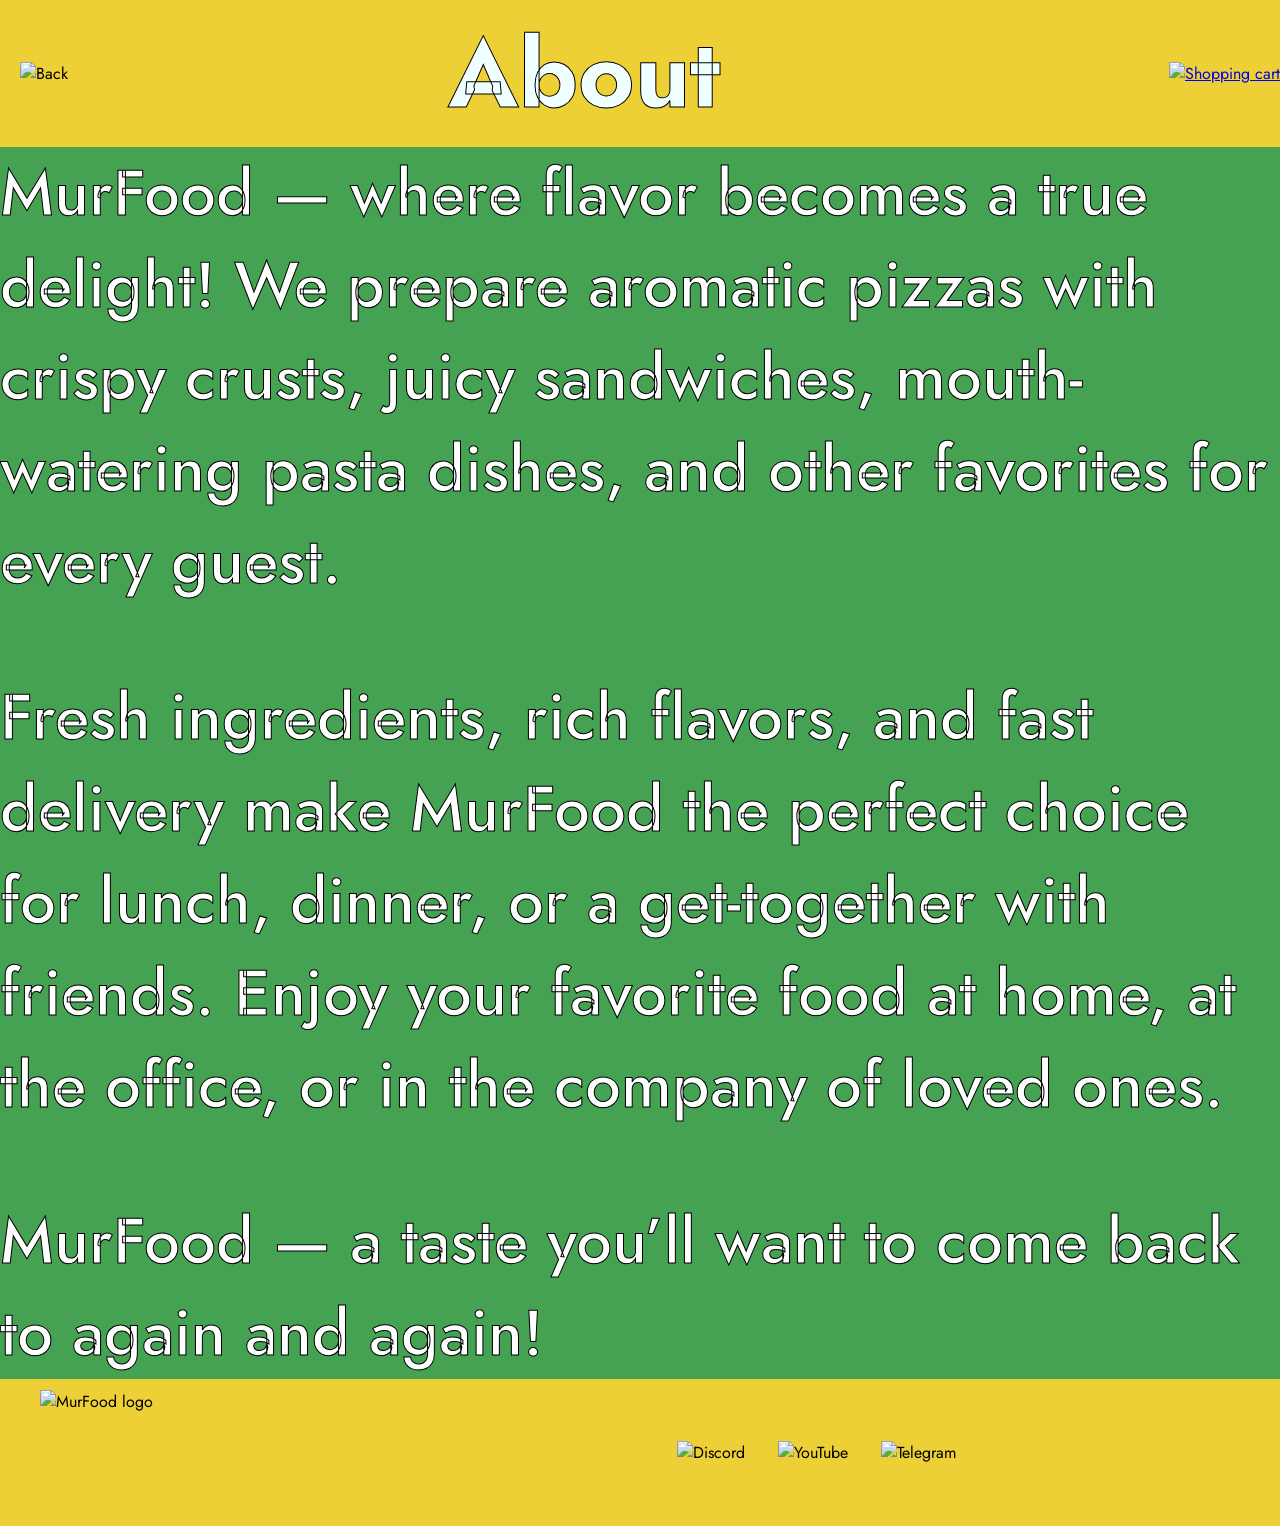
==== about.html @ 93604515 "анимации сделаны но не все ещё надо доделать вход анимации надо ещё сделать где login.html и сделать" ====
<!DOCTYPE html>
<html lang="en">
<head>
    <meta charset="UTF-8">
    <meta name="viewport" content="width=device-width, initial-scale=1.0">
    <title>MurFood - about</title>
    <link rel="stylesheet" href="style.css">
</head>
<body>
    <header class="header-about">
        <div class="header-left-about">
            <img class="back-btn" src="src/back.png" alt="Back">
        </div>
        <div class="header-text-about">
            <h1>About</h1>
        </div>
        <a href="shop.html">
            <img class="imagee" src="src/shop-Photoroom.png" alt="Shopping cart">
        </a>
    </header>

    <main class="main-about">
        <div class="about-text">
            <p class="first-p">
                MurFood — where flavor becomes a true delight!
                We prepare aromatic pizzas with crispy crusts,
                juicy sandwiches, mouth-watering pasta dishes,
                and other favorites for every guest.
            </p>
            <p class="second-p">
                Fresh ingredients, rich flavors, and fast delivery make MurFood the perfect choice for lunch,
                dinner, or a get-together with friends.
                Enjoy your favorite food at home, at the office,
                or in the company of loved ones.
            </p>
            <p class="third-p">
                MurFood — a taste you’ll want to come back to again and again!
            </p>
        </div>
    </main>

    <footer>
        <div class="footer-left">
            <img src="src/MurFood Logo2.png" alt="MurFood logo">
        </div>
        <div class="footer-right">
            <img class="discord" src="src/Discord 1.png" alt="Discord">
            <img class="youtube" src="src/Youtube 1.png" alt="YouTube">
            <img class="telegram" src="src/Telegram 1.png" alt="Telegram">
        </div>
    </footer>

    <script src="main.js"></script>
</body>
</html>
---- style.css ----
/* ============================================================
   MurFood — стили сайта

   Разделы файла:
     1. Общие настройки (цвета, шрифт, body)
     2. Шапка главной страницы
     3. Главная страница
     4. Подвал — одинаковый на всех страницах
     5. Страница menu
     6. Страница about
     7. Страница profile
     8. Страница shop (корзина)
   ============================================================ */

@import url('https://fonts.googleapis.com/css2?family=Jost:ital,wght@0,100..900;1,100..900&display=swap');


/* ============================================================
   1. ОБЩИЕ НАСТРОЙКИ
   ============================================================ */

/* Цвета сайта записаны здесь по одному разу.
   Поменяешь цвет тут — он поменяется сразу на всех страницах. */
:root {
    --green: #44A252;
    --yellow: #EDCF36;
    --photo-grey: #EBEBEB;
    --text-white: white;
    --delete-red: #E86A5B;
}

* {
    font-family: 'Jost', sans-serif;
}

/* Это правило про тег <body>, поэтому точка перед словом не нужна.
   Точка означает класс, а у body класса нет. */

/* Три строки flex + min-height прижимают подвал к низу экрана.
   Страница делится на три этажа: шапка, main и подвал.
   min-height: 100vh — «страница высотой минимум с экран»
   (vh = сотая часть высоты окна, значит 100vh — весь экран). */
body {
    display: flex;
    flex-direction: column;
    min-height: 100vh;
    width: 100%;
    background-color: var(--green);
    margin: 0;
    padding: 0;
}

/* main растягивается и занимает всё свободное место между
   шапкой и подвалом. Если содержимого мало — растянется сильнее,
   если много — просто станет длиннее экрана.
   Зелёный фон тоже здесь: правило про main в файле одно. */
main {
    flex-grow: 1;
    background-color: var(--green);
}

/* Обводка букв. Работает в Chrome и Edge.
   В Firefox обводки не будет — буквы останутся просто белыми. */


/* ============================================================
   2. ШАПКА ГЛАВНОЙ СТРАНИЦЫ
   ============================================================ */

.section {
    box-sizing: border-box;
    justify-content: space-between;
    align-items: center;
    display: flex;
    width: 100%;
    height: 147px;
    background-color: var(--yellow);
}

.left {
    display: flex;
    align-items: center;
    width: 494px;
    height: 147px;
}

.right {
    display: flex;
    align-items: center;
}

.left img {
    width: 135px;
    height: 135px;
}

.right img {
    width: 150px;
    height: 150px;
}

/* Ссылка About в шапке и такая же ссылка в подвале выглядят одинаково,
   поэтому оба селектора записаны через запятую в одном правиле. */
.left a,
.footer-left a {
    font-weight: 400;
    text-decoration: none;
    margin-left: 70px;
    text-align: center;
    font-size: 64px;
    color: var(--text-white);
    -webkit-text-stroke: 1px black;
}


/* ============================================================
   3. ГЛАВНАЯ СТРАНИЦА
   ============================================================ */

.description {
    display: flex;
}

.text {
    margin-left: 33px;
}

.text p {
    font-size: 64px;
    color: rgb(241, 241, 241);
    -webkit-text-stroke: 1px black;
}

.rightpart img {
    width: 672px;
    height: 448px;
    margin-top: 31px;
    margin-right: 76px;
}

/* Кнопка menu — это ссылка <a>, поэтому её нужно
   выровнять по центру вручную и убрать подчёркивание. */
.menu-btn {
    display: flex;
    align-items: center;
    justify-content: center;
    box-sizing: border-box;
    margin-top: 32px;
    width: 458px;
    height: 147px;
    background-color: var(--yellow);
    border-radius: 50px;
    font-size: 96px;
    color: var(--text-white);
    -webkit-text-stroke: 1px black;
    text-decoration: none;
    margin-bottom: 30px;
}

/* Жёлтая полоса с заголовком. Такие же полосы есть
   на страницах menu и profile — правила у них одинаковые. */
.section-top3 {
    display: flex;
    align-items: center;
    justify-content: center;
    height: 150px;
    background-color: var(--yellow);
    font-size: 96px;
    color: var(--text-white);
    -webkit-text-stroke: 1px black;
}

.cards {
    display: flex;
    justify-content: center;
    gap: 20px;
    padding: 40px;
}

.card {
    display: flex;
    justify-content: flex-start;
    gap: 10px;
    flex-direction: column;
    align-items: center;
    padding: 20px;
    width: 379px;
    height: auto;
    background-color: var(--yellow);
}

.p1 {
    margin: 0;
    display: flex;
    align-items: center;
    font-size: 72px;
    color: var(--text-white);
    -webkit-text-stroke: 1px black;
}

.card img {
    margin-left: 21px;
    width: 326px;
    height: 326px;
}

.p2 {
    margin: 0;
    font-size: 48px;
    color: var(--text-white);
    -webkit-text-stroke: 1px black;
}


/* ============================================================
   4. ПОДВАЛ — ОДИНАКОВЫЙ НА ВСЕХ СТРАНИЦАХ
   ============================================================ */

footer {
    box-sizing: border-box;
    justify-content: space-between;
    align-items: center;
    display: flex;
    width: 100%;
    height: 147px;
    padding: 20px 40px;
    background-color: var(--yellow);
}

.footer-left {
    display: flex;
    align-items: center;
    width: 494px;
    height: 147px;
}

.footer-right {
    display: flex;
    gap: 33px;
    align-items: center;
    width: 563px;
    height: 138px;
}

.footer-left img {
    width: 125px;
    height: 125px;
}


/* ============================================================
   5. СТРАНИЦА MENU
   ============================================================ */

.header-menu {
    position: relative;
    box-sizing: border-box;
    display: flex;
    align-items: center;
    height: 147px;
    width: 100%;
    background-color: var(--yellow);
}

.header-left {
    position: absolute;
    left: 20px;
    margin: 0;
}

/* height: 100% отсюда убран: он ничего не давал, потому что
   у родителя высота не задана, а от чего тогда считать проценты —
   браузеру непонятно. Растягиванием теперь занимается flex-grow. */
.main-menu {
    background-color: var(--green);
    width: 100%;
}

.carts-menu-drinks {
    display: flex;
    justify-content: center;
    gap: 93px;
    margin-bottom: 50px;
}

.cart-menu {
    margin-top: 28px;
    width: 397px;
    background-color: var(--yellow);
    transition: all;
}

.first-part {
    display: flex;
    flex-direction: column;
    align-items: center;
    width: 100%;
}

.p-menu1 {
    margin: 0;
    padding: 0;
    color: var(--text-white);
    -webkit-text-stroke: 1px black;
    text-align: center;
    font-size: 40px;
}

/* Серый прямоугольник под картинку напитка */
.white-background-img {
    display: flex;
    align-items: center;
    justify-content: center;
    box-sizing: border-box;
    width: 80%;
    height: 240px;
    background-color: var(--photo-grey);
}

.white-background-img img {
    max-width: 60%;
    max-height: 90%;
    margin: 0;
    padding: 0;
    width: 100%;
}

/* Серый прямоугольник под картинку еды — картинка занимает больше места */
.white-background-imgo {
    display: flex;
    align-items: center;
    justify-content: center;
    box-sizing: border-box;
    width: 80%;
    height: 240px;
    background-color: var(--photo-grey);
}

.white-background-imgo img {
    max-width: 90%;
    max-height: 90%;
    margin: 0;
    padding: 0;
    width: 100%;
}

.second-part {
    display: flex;
    align-items: center;
    justify-content: space-between;
    box-sizing: border-box;
    width: 100%;
    padding: 10px 40px;
}

/* min-width нужен, чтобы кнопка не прыгала: после нажатия
   скрипт на секунду меняет надпись use на ok!, а слова разной длины.
   138px — это ширина кнопки с надписью use, её и фиксируем. */
.use-btn {
    width: auto;
    min-width: 138px;
    height: auto;
    color: var(--text-white);
    padding: 5px 44px;
    -webkit-text-stroke: 1px black;
    font-size: 32px;
    border-radius: 15px;
}

.p-menu2 {
    margin: 0;
    padding: 0;
    color: var(--text-white);
    -webkit-text-stroke: 1px black;
    font-size: 48px;
}

.section-food-menu {
    display: flex;
    align-items: center;
    justify-content: center;
    width: 100%;
    height: 150px;
    background-color: var(--yellow);
    color: var(--text-white);
    -webkit-text-stroke: 1px black;
    font-size: 85px;
    margin: 0;
}

.carts-menu-food {
    display: grid;
    grid-template-columns: repeat(3, 1fr);
    gap: 20px;
    margin: 0 auto;
    justify-items: center;
    padding: 97px;
}


/* ============================================================
   6. СТРАНИЦА ABOUT
   ============================================================ */

.header-about {
    position: relative;
    box-sizing: border-box;
    display: flex;
    align-items: center;
    height: 147px;
    width: 100%;
    background-color: var(--yellow);
    margin: 0;
    padding: 0;
}

.header-left-about {
    position: absolute;
    left: 20px;
    margin: 0;
}

.header-text-about {
    flex-grow: 1;
    text-align: center;
    margin: 0;
    font-size: 96px;
    color: azure;
    -webkit-text-stroke: 1px black;
}

.main-about {
    margin: 0;
    padding: 0;
}

.about-text {
    margin: 0;
    padding: 0;
    color: var(--text-white);
    -webkit-text-stroke: 1px black;
    font-size: 64px;
    font-weight: 500;
}

.main-about .first-p {
    margin-top: 0;
}

.main-about .third-p {
    margin-bottom: 0;
}


/* ============================================================
   7. СТРАНИЦА PROFILE
   ============================================================ */

.header-profile {
    position: relative;
    box-sizing: border-box;
    display: flex;
    align-items: center;
    height: 147px;
    width: 100%;
    background-color: var(--yellow);
    margin: 0;
    padding: 0;
}

.header-left-profile {
    position: absolute;
    left: 20px;
    margin: 0;
    width: 109px;
    height: 109px;
}

.header-text-profile {
    flex-grow: 1;
    text-align: center;
    margin: 0;
    color: azure;
    -webkit-text-stroke: 1px black;
}

.Users-Profile {
    display: flex;
}

.Users-Profile img {
    width: 330px;
    height: 330px;
    margin-right: 50px;
}

.username {
    font-size: 64px;
    color: var(--text-white);
    -webkit-text-stroke: 1px black;
}

.Users-Profile h2 {
    margin: 0;
    padding: 0;
}

.Users-money {
    background-color: var(--yellow);
    border-radius: 41px;
    text-align: center;
    padding: 4px 75px;
}

.Users-money p {
    margin: 0;
}

/* Поле «no description».
   Цвет текста обязательно должен отличаться от цвета фона,
   иначе надпись пропадёт. */
.Users-description {
    box-sizing: border-box;
    margin-top: 50px;
    margin-bottom: 50px;
    width: 100%;
    height: 144px;
    color: #6E6E6E;
    background-color: var(--photo-grey);
    border: 25px solid var(--yellow);
    -webkit-text-stroke: 1px black;
    font-size: 58px;
}

.Users-description p {
    margin: 0;
    margin-left: 20px;
}

.favorite-food-section {
    display: flex;
    align-items: center;
    justify-content: center;
    width: 100%;
    height: 144px;
    background-color: var(--yellow);
    color: var(--text-white);
    -webkit-text-stroke: 1px black;
    font-size: 52px;
}

.favorite-food-grid {
    display: grid;
    grid-template-columns: repeat(3, 1fr);
    gap: 62px;
    justify-items: center;
    padding: 135px 50px;
}


/* ============================================================
   8. СТРАНИЦА SHOP (КОРЗИНА)
   ============================================================ */

.header-shop {
    position: relative;
    box-sizing: border-box;
    display: flex;
    justify-content: space-between;
    align-items: center;
    height: 147px;
    width: 100%;
    background-color: var(--yellow);
}

.header-leftt {
    position: absolute;
    left: 20px;
    margin: 0;
    width: 109px;
    height: 109px;
}

.back-btn {
    width: 109px;
    height: 109px;
}

.imagee {
    width: 151px;
    height: 151px;
}

/* Заголовок в шапке. Раньше это правило было записано в файле два раза,
   и работало только нижнее. Теперь оно одно. */
.header-text {
    flex-grow: 1;
    text-align: center;
    margin: 0;
    font-size: 96px;
    color: azure;
    -webkit-text-stroke: 1px black;
}

/* Название страницы одного размера на всех страницах сайта */
.header-text h1,
.header-text-about h1,
.header-text-profile h1 {
    margin: 0;
    font-size: 96px;
}

/* Заголовок внутри жёлтой полосы: размер берётся у самой полосы */
.section-top3 h1,
.section-food-menu h2,
.favorite-food-section h2 {
    margin: 0;
    font-size: inherit;
    font-weight: normal;
}

.main-shop {
    display: flex;
    flex-direction: column;
    align-items: center;
}

/* Сетка корзины. Высоту не задаём: товаров может быть
   и один, и десять — сетка подстроится сама. */
.food-grid {
    display: grid;
    grid-template-columns: repeat(3, 1fr);
    gap: 40px;
    box-sizing: border-box;
    width: 100%;
    justify-items: center;
    padding: 40px;
}

/* Карточка товара в корзине.
   В классе два слова пишутся через дефис: main-shop.
   Если написать main.shop, браузер будет искать элемент
   сразу с двумя классами — main и shop — и ничего не найдёт. */
.main-shop .cart-menu {
    display: flex;
    flex-direction: column;
    align-items: center;
    justify-content: space-between;
    box-sizing: border-box;
    width: 397px;
    padding: 15px;
    background-color: var(--yellow);
    border-radius: 10px;
}

.delete-btn {
    width: auto;
    height: auto;
    padding: 5px 30px;
    background-color: var(--delete-red);
    color: var(--text-white);
    -webkit-text-stroke: 1px black;
    border: none;
    border-radius: 15px;
    font-size: 32px;
}

/* Надпись, когда корзина пуста */
.empty-cart-text {
    grid-column: 1 / -1;
    text-align: center;
    color: var(--text-white);
    -webkit-text-stroke: 1px black;
    font-size: 64px;
}

.buy-all-btn {
    background-color: var(--yellow);
    color: var(--text-white);
    -webkit-text-stroke: 1px black;
    border: none;
    border-radius: 82px;
    text-align: center;
    font-size: 60px;
    width: fit-content;
    padding: 20px 40px;
    margin-bottom: 50px;
}



/* login.html */


.login-form,
.register-form {
    display: flex;
    flex-direction: column;
    gap: 14px;
    max-width: 460px;
    margin: 0 auto 40px;
}

.login-form label,
.register-form label{
    font-size: 32px;
    color: white;
    -webkit-text-stroke: 1px black;
    margin-bottom: -8px;
}

.login-form input,
.register-form input {
    font-family: inherit;
    font-size: 28px;
    padding: 10px 18px;
    border: 5px solid var(--yellow);;
    border-radius: 12px;
    background: #FFFDF3
}

.login-title{
    margin: 30px 0 10px;
    text-align: center;
    font-size: 64px;
    color: #fff;
    -webkit-text-stroke: 1px black;
}

.login-form button,
.register-form button{
    font-family: inherit;
    font-size: 50px;
    color: #fff;
    -webkit-text-stroke: 1px black;
    background: var(--yellow);
    border: none;
    border-radius: 16px;
    padding: 9px 20px;
    cursor: pointer;
}

.form-msg{
    margin: 0;
    min-height: 40px;
    text-align: center;
    font-size: 28px;
    color: #fff;
}

/* подсветка login.html */

.login-form input:focus,
.register-form input:focus {
    outline: 4px solid var(--yellow);
    border-color: #D9B920;
}

/* ============================================================
   9. АНИМАЦИИ
   Сюда складываем всё, что двигается.
   ============================================================
*/

.card:hover,
.cart-menu:hover{
    transform: translateY(-10px);
    box-shadow: 0 12px 24px rgba(0, 0, 0, 0.25);
}


.card,
.cart-menu {
    transition: transform 0.25s, box-shadow 0.25s;
}

/* Задание 2: кнопки отвечают на мышку */


.use-btn:hover,
.delete-btn:hover,
.buy-all-btn:hover,
.menu-btn:hover{
    filter: brightness(1.1);
    transform: scale(1.05);
}


.use-btn,
.delete-btn,
.buy-all-btn,
.menu-btn{
    cursor: pointer;
    transition: transform 0.15s, filter 0.15s;
}


.use-btn:active,
.delete-btn:active,
.buy-all-btn:active,
.menu-btn:active{
    transform: scale(0.94)
}

/* Задание 3: содержимое страницы мягко появляется */


@keyframes appear {
    from {
        opacity: 0;
        transform: translateY(30px);
    }
    to {
        opacity: 1;
        transform: translateY(0);
    }
}




main{
    animation: appear 0.6s ease-out;
}

/* Задание 4: карточки топ-3 появляются лесенкой */

.card {
    animation: appear 0.5s ease-out backwards;
}

.card:nth-child(1) { animation-delay: 0.1s; }
.card:nth-child(2) { animation-delay: 0.3s; }
.card:nth-child(3) { animation-delay: 0.6s; }

/* Задание 5: логотип и иконки соцсетей */

.footer-left img,
.left img {
    cursor: pointer;
    transition: transform 0.4s;
}

.footer-left img:hover,
.left img:hover {
    transform: rotate(-8deg) scale(1.08);
}

.footer-right img{
    transition: transform 0.25s;
    cursor: pointer;
}

.footer-right img:hover{
    transform: translateY(-12px);
}
/* Задание 6: главная кнопка пульсирует */

@keyframes pulse {
    0% {
        transform: scale(1);
        box-shadow: 0 0 0 0 rgba(255, 255, 255, 0.55);
    }
    50% {
        transform: scale(1.04);
    }
    100% {
        transform: scale(1);
        box-shadow: 0 0 0 30px rgba(255, 255, 255, 0);
    }
}

.menu-btn{
    animation: pulse 2.5s ease-in-out infinite;
}
.menu-btn:hover{
    animation: none;
}



.menu-btn {
    position: relative;   
    overflow: hidden;     
}

.menu-btn::after {
    content: '';
    position: absolute;
    top: 0;
    left: -60%;
    width: 40%;
    height: 100%;
    background: linear-gradient(100deg, transparent, rgba(255, 255, 255, 0.6), transparent);
    animation: shine 3s ease-in-out infinite;
}

@keyframes shine {
    0%        { left: -60%; }
    60%, 100% { left: 120%; }
}






/* Задание 7: кнопка use пружинит при нажатии */

@keyframes pop {
    0%   { transform: scale(1); }
    40%  { transform: scale(1.25); }
    100% { transform: scale(1); }
}



.use-btn.added {
    background-color: lightgreen;
    animation: pop 0.4s ease-out;
}



@keyframes shake {
    0%   { transform: rotate(0deg); }
    40%  { transform: rotate(-10deg); }
    80% { transform: rotate(10deg); }
    100% { transform: rotate(0deg); }
}

.imagee.shake{
    animation: shake 0.4s ease-in-out;
}



/* Задание 8: карточки еды появляются при прокрутке */

.carts-menu-food .cart-menu {
    opacity: 0;
    transform: translateY(-10px);
    transition: opacity 0.6s ease-out, transform 0.25s ease-out;
}

.carts-menu-food .cart-menu.visible {
    opacity: 1;
    transform: translateY(0);
}


.carts-menu-food .cart-menu.visible:hover {
    transform: translateY(-10px);
}
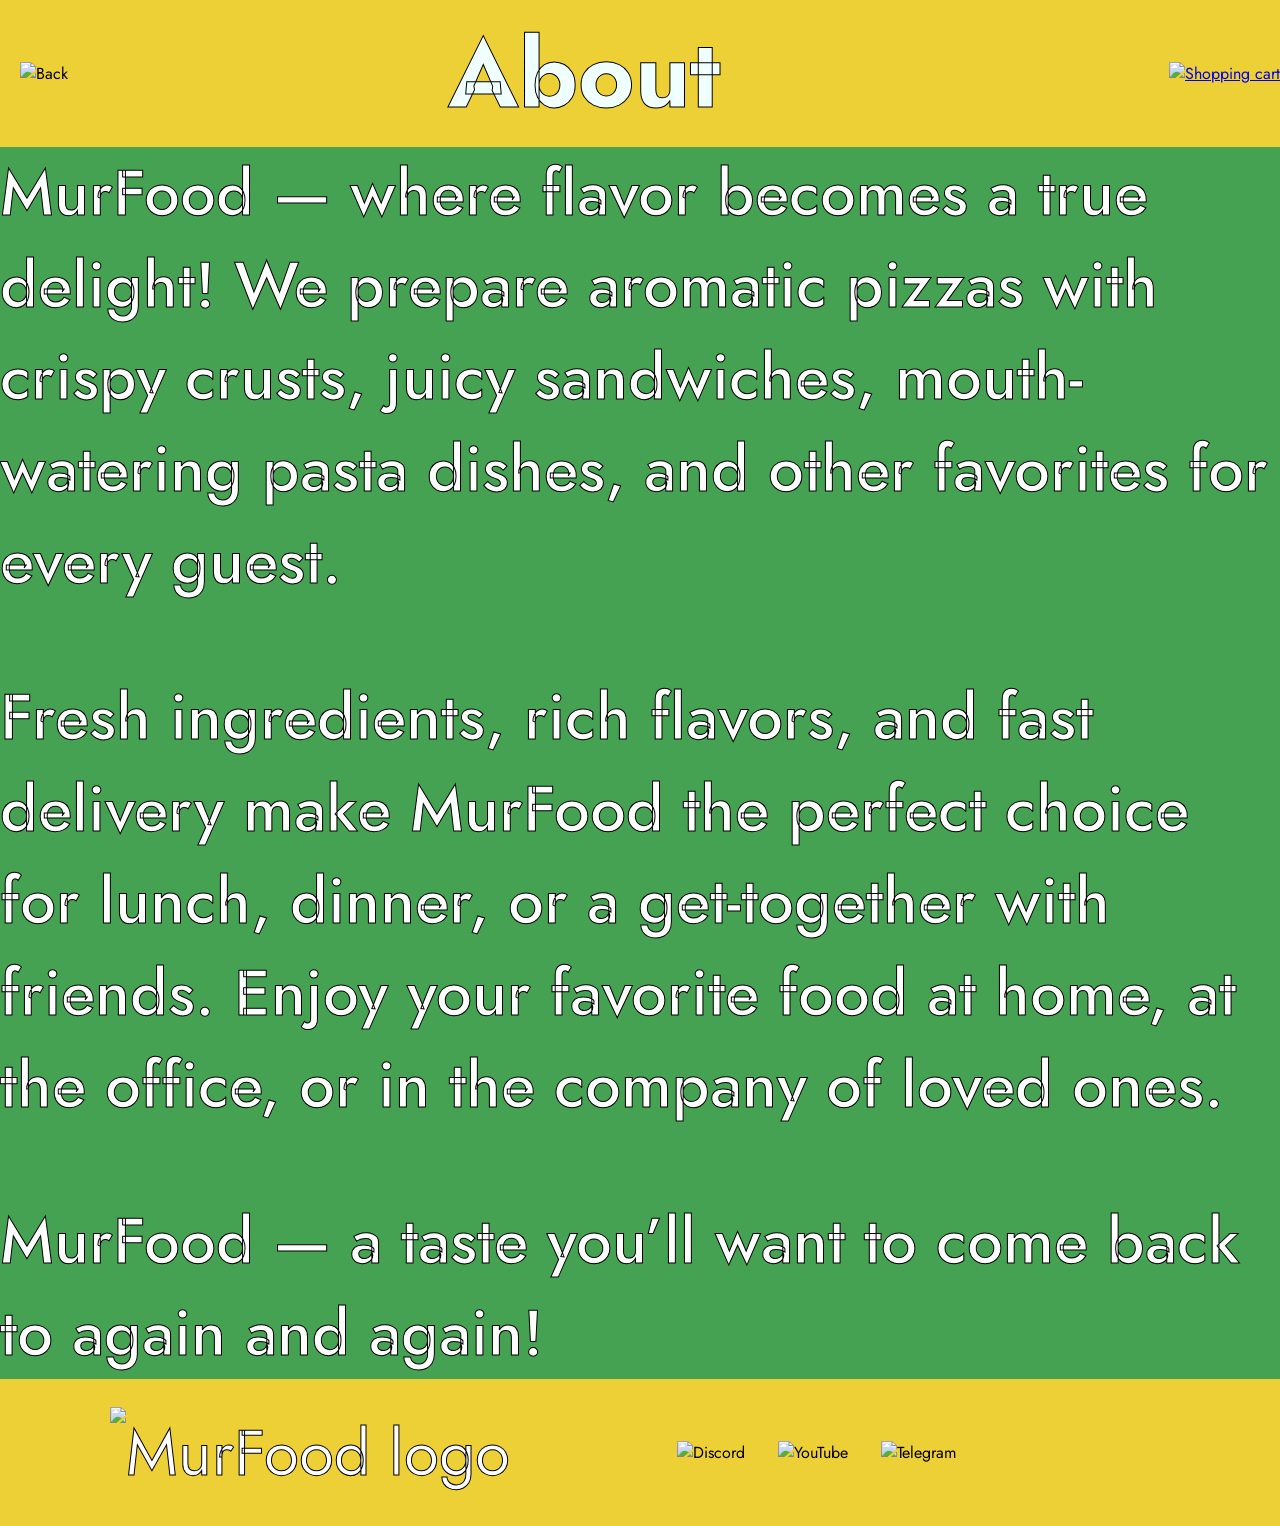
==== commit c8c13e8f: "анимация как в дс menu-btn анимация для menu-btn где градиент следует за курсором мыши" ====
--- a/about.html
+++ b/about.html
@@ -14,8 +14,9 @@
         <div class="header-text-about">
             <h1>About</h1>
         </div>
-        <a href="shop.html">
+        <a class="cart-link" href="shop.html">
             <img class="imagee" src="src/shop-Photoroom.png" alt="Shopping cart">
+            <span class="cart-count"></span>
         </a>
     </header>
 
@@ -41,7 +42,9 @@
 
     <footer>
         <div class="footer-left">
-            <img src="src/MurFood Logo2.png" alt="MurFood logo">
+            <a href="index.html">
+                <img src="src/MurFood Logo2.png" alt="MurFood logo">
+            </a>
         </div>
         <div class="footer-right">
             <img class="discord" src="src/Discord 1.png" alt="Discord">
--- a/style.css
+++ b/style.css
@@ -140,21 +140,57 @@
 
 /* Кнопка menu — это ссылка <a>, поэтому её нужно
    выровнять по центру вручную и убрать подчёркивание. */
+
 .menu-btn {
     display: flex;
     align-items: center;
     justify-content: center;
     box-sizing: border-box;
-    margin-top: 32px;
+    margin-bottom: 12px;
     width: 458px;
     height: 147px;
-    background-color: var(--yellow);
     border-radius: 50px;
     font-size: 96px;
     color: var(--text-white);
     -webkit-text-stroke: 1px black;
     text-decoration: none;
-    margin-bottom: 30px;
+
+    position: relative;
+    overflow: hidden;
+    isolation: isolate;
+
+    background: var(--yellow);
+
+    --mouse-x: 50%;
+    --mouse-y: 50%;
+}
+    
+
+
+/* Градиент */
+.menu-btn::before {
+    content: "";
+
+    position: absolute;
+    inset: 0;
+
+    background: radial-gradient(
+        circle 420px at var(--mouse-x) var(--mouse-y),
+        #44A252 0%,
+        #69b066 35%,
+        transparent 70%
+    );
+
+    opacity: 0;
+
+    transition: opacity 0.5s ease;
+
+    pointer-events: none;
+    z-index: -1;
+}
+
+.menu-btn:hover::before {
+    opacity: 1;
 }
 
 /* Жёлтая полоса с заголовком. Такие же полосы есть
@@ -280,14 +316,13 @@
     display: flex;
     justify-content: center;
     gap: 93px;
-    margin-bottom: 50px;
+    margin-bottom: 20px;
 }
 
 .cart-menu {
     margin-top: 28px;
     width: 397px;
     background-color: var(--yellow);
-    transition: all;
 }
 
 .first-part {
@@ -688,122 +723,68 @@
 }
 
 
-
-/* login.html */
-
-
-.login-form,
-.register-form {
-    display: flex;
-    flex-direction: column;
-    gap: 14px;
-    max-width: 460px;
-    margin: 0 auto 40px;
-}
-
-.login-form label,
-.register-form label{
-    font-size: 32px;
-    color: white;
-    -webkit-text-stroke: 1px black;
-    margin-bottom: -8px;
-}
-
-.login-form input,
-.register-form input {
-    font-family: inherit;
-    font-size: 28px;
-    padding: 10px 18px;
-    border: 5px solid var(--yellow);;
-    border-radius: 12px;
-    background: #FFFDF3
-}
-
-.login-title{
-    margin: 30px 0 10px;
-    text-align: center;
-    font-size: 64px;
-    color: #fff;
-    -webkit-text-stroke: 1px black;
-}
-
-.login-form button,
-.register-form button{
-    font-family: inherit;
-    font-size: 50px;
-    color: #fff;
-    -webkit-text-stroke: 1px black;
-    background: var(--yellow);
-    border: none;
-    border-radius: 16px;
-    padding: 9px 20px;
-    cursor: pointer;
-}
-
-.form-msg{
-    margin: 0;
-    min-height: 40px;
-    text-align: center;
-    font-size: 28px;
-    color: #fff;
-}
-
-/* подсветка login.html */
-
-.login-form input:focus,
-.register-form input:focus {
-    outline: 4px solid var(--yellow);
-    border-color: #D9B920;
-}
-
 /* ============================================================
    9. АНИМАЦИИ
    Сюда складываем всё, что двигается.
-   ============================================================
-*/
-
-.card:hover,
-.cart-menu:hover{
-    transform: translateY(-10px);
-    box-shadow: 0 12px 24px rgba(0, 0, 0, 0.25);
-}
-
+   ============================================================ */
+
+/* Задание 1: карточки поднимаются под мышкой */
 
 .card,
 .cart-menu {
     transition: transform 0.25s, box-shadow 0.25s;
 }
 
+.card:hover,
+.cart-menu:hover {
+    transform: translateY(-10px);
+    box-shadow: 0 12px 24px rgba(0, 0, 0, 0.25);
+}
+
+.card img {
+    transition: transform 0.25s;
+}
+
+.card:hover img {
+    transform: scale(1.06);
+}
+
+
 /* Задание 2: кнопки отвечают на мышку */
 
+.use-btn,
+.delete-btn,
+.buy-all-btn,
+.menu-btn {
+    cursor: pointer;
+    transition: transform 0.15s, filter 0.15s;
+}
 
 .use-btn:hover,
 .delete-btn:hover,
 .buy-all-btn:hover,
-.menu-btn:hover{
+.menu-btn:hover {
     filter: brightness(1.1);
     transform: scale(1.05);
-}
-
-
-.use-btn,
-.delete-btn,
-.buy-all-btn,
-.menu-btn{
-    cursor: pointer;
-    transition: transform 0.15s, filter 0.15s;
-}
-
+    
+}
 
 .use-btn:active,
 .delete-btn:active,
 .buy-all-btn:active,
-.menu-btn:active{
-    transform: scale(0.94)
-}
+.menu-btn:active {
+    transform: scale(0.94);
+    
+}
+
+/* кнопка use стала частью сайта: без серой рамки и зелёная */
+.use-btn {
+    border: none;
+    background-color: var(--green);
+}
+
 
 /* Задание 3: содержимое страницы мягко появляется */
-
 
 @keyframes appear {
     from {
@@ -816,12 +797,20 @@
     }
 }
 
-
-
-
-main{
+main {
     animation: appear 0.6s ease-out;
 }
+
+/* шапка приезжает сверху и чуть быстрее, как будто приводит за собой страницу */
+@keyframes drop-down {
+    from { transform: translateY(-100%); }
+    to   { transform: translateY(0); }
+}
+
+header {
+    animation: drop-down 0.5s ease-out;
+}
+
 
 /* Задание 4: карточки топ-3 появляются лесенкой */
 
@@ -831,29 +820,48 @@
 
 .card:nth-child(1) { animation-delay: 0.1s; }
 .card:nth-child(2) { animation-delay: 0.3s; }
-.card:nth-child(3) { animation-delay: 0.6s; }
+.card:nth-child(3) { animation-delay: 0.5s; }
+
+/* то же самое для напитков на странице menu */
+.carts-menu-drinks .cart-menu {
+    animation: appear 0.5s ease-out backwards;
+}
+
+.carts-menu-drinks .cart-menu:nth-child(1) { animation-delay: 0.1s; }
+.carts-menu-drinks .cart-menu:nth-child(2) { animation-delay: 0.3s; }
+.carts-menu-drinks .cart-menu:nth-child(3) { animation-delay: 0.5s; }
+
 
 /* Задание 5: логотип и иконки соцсетей */
 
-.footer-left img,
 .left img {
-    cursor: pointer;
     transition: transform 0.4s;
 }
 
-.footer-left img:hover,
 .left img:hover {
     transform: rotate(-8deg) scale(1.08);
 }
 
-.footer-right img{
+.footer-right img {
+    cursor: pointer;
     transition: transform 0.25s;
-    cursor: pointer;
-}
-
-.footer-right img:hover{
+}
+
+.footer-right img:hover {
     transform: translateY(-12px);
 }
+
+/* логотип в подвале медленно дышит */
+@keyframes breathe {
+    0%, 100% { transform: scale(1); }
+    50%      { transform: scale(1.05); }
+}
+
+.footer-left img {
+    animation: breathe 3s ease-in-out infinite;
+}
+
+
 /* Задание 6: главная кнопка пульсирует */
 
 @keyframes pulse {
@@ -870,20 +878,18 @@
     }
 }
 
-.menu-btn{
+.menu-btn {
     animation: pulse 2.5s ease-in-out infinite;
-}
-.menu-btn:hover{
+    position: relative;   /* чтобы блик считал координаты от кнопки */
+    overflow: hidden;     /* и не вылезал за её края */
+}
+
+/* пока мышка на кнопке, пульс выключаем — иначе он перебивает :hover */
+.menu-btn:hover {
     animation: none;
 }
 
-
-
-.menu-btn {
-    position: relative;   
-    overflow: hidden;     
-}
-
+/* бегущий блик, как на витрине */
 .menu-btn::after {
     content: '';
     position: absolute;
@@ -901,10 +907,6 @@
 }
 
 
-
-
-
-
 /* Задание 7: кнопка use пружинит при нажатии */
 
 @keyframes pop {
@@ -913,34 +915,29 @@
     100% { transform: scale(1); }
 }
 
-
-
 .use-btn.added {
     background-color: lightgreen;
     animation: pop 0.4s ease-out;
 }
 
-
-
+/* иконка корзины вздрагивает, когда туда что-то улетело */
 @keyframes shake {
-    0%   { transform: rotate(0deg); }
-    40%  { transform: rotate(-10deg); }
-    80% { transform: rotate(10deg); }
-    100% { transform: rotate(0deg); }
-}
-
-.imagee.shake{
-    animation: shake 0.4s ease-in-out;
-}
-
+    0%, 100% { transform: rotate(0); }
+    25%      { transform: rotate(-12deg); }
+    75%      { transform: rotate(12deg); }
+}
+
+.imagee.shake {
+    animation: shake 0.5s ease-in-out;
+}
 
 
 /* Задание 8: карточки еды появляются при прокрутке */
 
 .carts-menu-food .cart-menu {
     opacity: 0;
-    transform: translateY(-10px);
-    transition: opacity 0.6s ease-out, transform 0.25s ease-out;
+    transform: translateY(40px);
+    transition: opacity 0.6s ease-out, transform 0.6s ease-out;
 }
 
 .carts-menu-food .cart-menu.visible {
@@ -948,7 +945,210 @@
     transform: translateY(0);
 }
 
-
+/* правило точнее, чем .cart-menu:hover, поэтому наведение пишем и здесь */
 .carts-menu-food .cart-menu.visible:hover {
     transform: translateY(-10px);
 }
+
+
+/* ============================================================
+   10. ВХОД И ПРОФИЛЬ
+   ============================================================ */
+
+/* Задание 1: страница входа */
+
+.login-title {
+    text-align: center;
+    font-size: 64px;
+    color: var(--text-white);
+    -webkit-text-stroke: 1px black;
+    margin: 30px 0 10px;
+}
+
+.login-form,
+.register-form {
+    display: flex;
+    flex-direction: column;
+    gap: 14px;
+    max-width: 460px;
+    margin: 0 auto 40px;
+}
+
+.login-form label,
+.register-form label {
+    font-size: 32px;
+    color: var(--text-white);
+    -webkit-text-stroke: 1px black;
+    margin-bottom: -8px;
+}
+
+.login-form input,
+.register-form input {
+    font-family: inherit;
+    font-size: 28px;
+    padding: 10px 18px;
+    border: 5px solid var(--yellow);
+    border-radius: 16px;
+    background: #FFFDF3;
+}
+
+/* поле подсвечивается, когда в нём стоит курсор */
+.login-form input:focus,
+.register-form input:focus {
+    outline: 4px solid #FFF0A8;
+    border-color: #D9B920;
+}
+
+.login-form button,
+.register-form button {
+    font-family: inherit;
+    font-size: 36px;
+    color: var(--text-white);
+    -webkit-text-stroke: 1px black;
+    background: var(--yellow);
+    border: none;
+    border-radius: 20px;
+    padding: 10px;
+    cursor: pointer;
+    transition: transform 0.15s, filter 0.15s;
+}
+
+.login-form button:hover,
+.register-form button:hover {
+    filter: brightness(1.1);
+    transform: scale(1.02);
+}
+
+.login-form button:active,
+.register-form button:active {
+    transform: scale(0.97);
+}
+
+.form-msg {
+    margin: 0;
+    min-height: 40px;
+    text-align: center;
+    font-size: 28px;
+    color: var(--text-white);
+}
+
+
+/* Задание 5: профиль рисуется из данных */
+
+/* это правило обязано стоять в самом конце файла:
+   оно перебивает display: flex у блоков профиля */
+.hidden {
+    display: none;
+}
+
+.guest-block {
+    text-align: center;
+    padding: 80px 0;
+    font-size: 48px;
+    color: var(--text-white);
+    -webkit-text-stroke: 1px black;
+}
+
+.guest-block p {
+    margin: 0;
+}
+
+.guest-block a {
+    display: inline-block;
+    margin-top: 20px;
+    background: var(--yellow);
+    border-radius: 20px;
+    padding: 10px 40px;
+    color: var(--text-white);
+    text-decoration: none;
+    transition: transform 0.15s, filter 0.15s;
+}
+
+.guest-block a:hover {
+    filter: brightness(1.1);
+    transform: scale(1.04);
+}
+
+/* если человек ещё не написал о себе — бледная надпись */
+.Users-description p.empty {
+    color: #9A9A9A;
+    font-style: italic;
+}
+
+
+/* Задание 6: выход */
+
+.logout-btn {
+    display: block;
+    margin: 20px auto 40px;
+    font-family: inherit;
+    font-size: 32px;
+    color: var(--text-white);
+    -webkit-text-stroke: 1px black;
+    background: var(--delete-red);
+    border: none;
+    border-radius: 18px;
+    padding: 8px 34px;
+    cursor: pointer;
+    transition: transform 0.15s, filter 0.15s;
+}
+
+.logout-btn:hover {
+    filter: brightness(1.1);
+    transform: scale(1.04);
+}
+
+.logout-btn:active {
+    transform: scale(0.96);
+}
+
+.hello{
+    text-align: center;
+    margin: 0 20px;
+    font-size: 66px;
+    color: azure;
+    -webkit-text-stroke: 1px black;
+}
+
+
+.profile-link img{
+    border-radius: 50%;
+    border: 5px solid rgb(255, 255, 255);
+    object-fit: cover;
+}
+
+.cart-link{
+    position: relative;
+    display: inline-block;
+}
+
+.cart-count{
+    border-radius: 50%;
+    position: absolute;
+    top: 8px;
+    right: 4px;
+    min-width: 46px;
+    height: 46px;
+    background-color: var(--delete-red);
+    color: var(--text-white);
+    -webkit-text-stroke: 1px black;
+    font-size: 28px;
+    display: flex;
+    align-items: center;
+    justify-content: center;
+    box-sizing: border-box;
+}
+
+
+.cart-count.hidden{
+    display: none;
+}
+
+.shop-msg {
+    text-align: center;
+    font-size: 32px;
+    color: var(--text-white);
+    -webkit-text-stroke: 1px black;
+    min-height: 44px;
+    margin: 0 0 20px;
+}
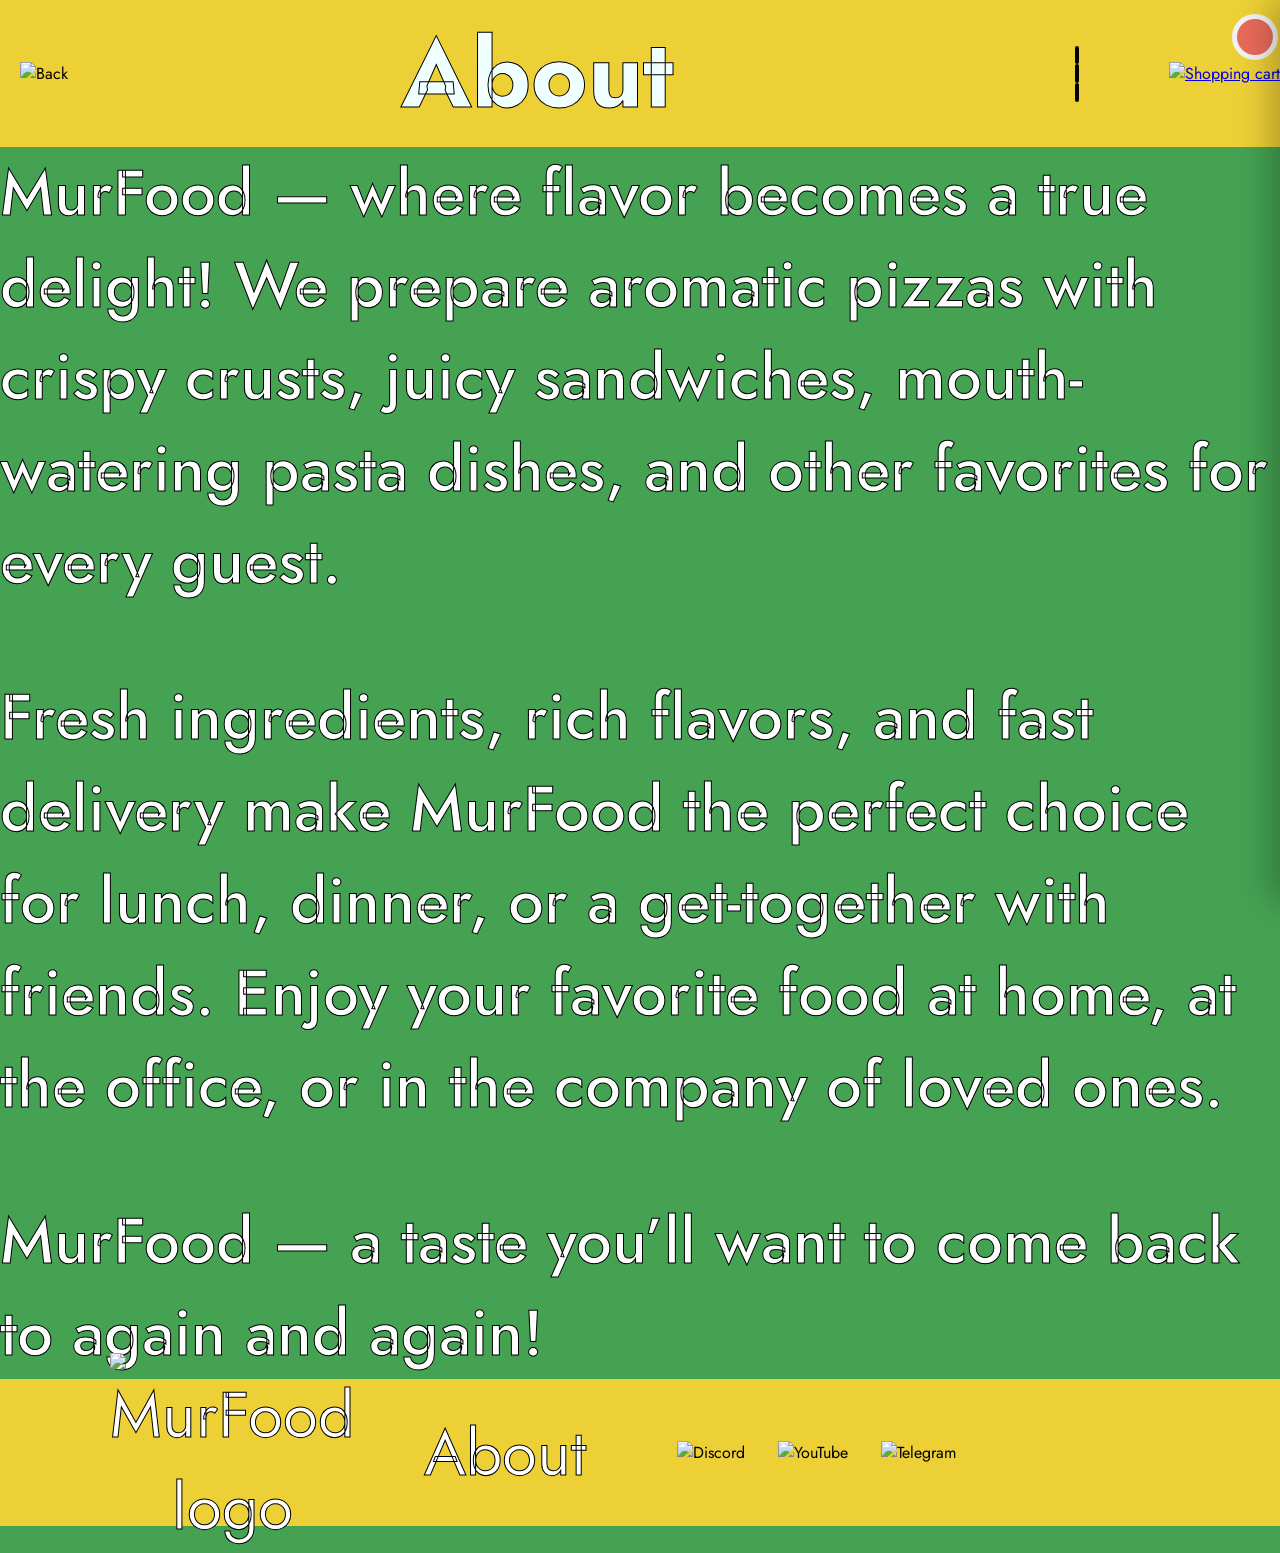
==== commit 76ce24d2: "баг фиксы и много ещё" ====
--- a/about.html
+++ b/about.html
@@ -14,12 +14,29 @@
         <div class="header-text-about">
             <h1>About</h1>
         </div>
-        <a class="cart-link" href="shop.html">
+        <button class="burger">
+            <span></span>
+            <span></span>
+            <span></span>
+        </button>
+        <a href="shop.html">
             <img class="imagee" src="src/shop-Photoroom.png" alt="Shopping cart">
             <span class="cart-count"></span>
         </a>
     </header>
 
+    
+    <div class="menu-overlay"></div>
+    
+    <nav class="side-menu">
+        <button class="menu-close" type="button">×</button>
+        <a href="index.html">Main page</a>
+        <a href="menu.html">Menu</a>
+        <a href="shop.html">Shop</a>
+        <a href="profile.html">Profile</a>
+        <a href="about.html">About</a>
+    </nav>
+    
     <main class="main-about">
         <div class="about-text">
             <p class="first-p">
@@ -45,6 +62,7 @@
             <a href="index.html">
                 <img src="src/MurFood Logo2.png" alt="MurFood logo">
             </a>
+            <a href="about.html">About</a>
         </div>
         <div class="footer-right">
             <img class="discord" src="src/Discord 1.png" alt="Discord">
--- a/style.css
+++ b/style.css
@@ -27,6 +27,8 @@
     --photo-grey: #EBEBEB;
     --text-white: white;
     --delete-red: #E86A5B;
+    --burger-bun: #d39c59;
+    --burger-beef: #703b3b;
 }
 
 * {
@@ -48,6 +50,10 @@
     background-color: var(--green);
     margin: 0;
     padding: 0;
+}
+
+body.fixed  {
+    position: fixed;
 }
 
 /* main растягивается и занимает всё свободное место между
@@ -140,57 +146,20 @@
 
 /* Кнопка menu — это ссылка <a>, поэтому её нужно
    выровнять по центру вручную и убрать подчёркивание. */
-
 .menu-btn {
     display: flex;
     align-items: center;
     justify-content: center;
     box-sizing: border-box;
-    margin-bottom: 12px;
+    margin-bottom: 32px;
     width: 458px;
     height: 147px;
+    background-color: var(--yellow);
     border-radius: 50px;
     font-size: 96px;
     color: var(--text-white);
     -webkit-text-stroke: 1px black;
     text-decoration: none;
-
-    position: relative;
-    overflow: hidden;
-    isolation: isolate;
-
-    background: var(--yellow);
-
-    --mouse-x: 50%;
-    --mouse-y: 50%;
-}
-    
-
-
-/* Градиент */
-.menu-btn::before {
-    content: "";
-
-    position: absolute;
-    inset: 0;
-
-    background: radial-gradient(
-        circle 420px at var(--mouse-x) var(--mouse-y),
-        #44A252 0%,
-        #69b066 35%,
-        transparent 70%
-    );
-
-    opacity: 0;
-
-    transition: opacity 0.5s ease;
-
-    pointer-events: none;
-    z-index: -1;
-}
-
-.menu-btn:hover::before {
-    opacity: 1;
 }
 
 /* Жёлтая полоса с заголовком. Такие же полосы есть
@@ -316,7 +285,7 @@
     display: flex;
     justify-content: center;
     gap: 93px;
-    margin-bottom: 20px;
+    margin-bottom: 50px;
 }
 
 .cart-menu {
@@ -527,6 +496,7 @@
     width: 330px;
     height: 330px;
     margin-right: 50px;
+    border-radius: 86px;
 }
 
 .username {
@@ -766,7 +736,6 @@
 .menu-btn:hover {
     filter: brightness(1.1);
     transform: scale(1.05);
-    
 }
 
 .use-btn:active,
@@ -774,7 +743,6 @@
 .buy-all-btn:active,
 .menu-btn:active {
     transform: scale(0.94);
-    
 }
 
 /* кнопка use стала частью сайта: без серой рамки и зелёная */
@@ -966,7 +934,8 @@
 }
 
 .login-form,
-.register-form {
+.register-form,
+.edit-form {
     display: flex;
     flex-direction: column;
     gap: 14px;
@@ -975,7 +944,8 @@
 }
 
 .login-form label,
-.register-form label {
+.register-form label,
+.edit-form label {
     font-size: 32px;
     color: var(--text-white);
     -webkit-text-stroke: 1px black;
@@ -983,7 +953,8 @@
 }
 
 .login-form input,
-.register-form input {
+.register-form input,
+.edit-form input {
     font-family: inherit;
     font-size: 28px;
     padding: 10px 18px;
@@ -994,13 +965,15 @@
 
 /* поле подсвечивается, когда в нём стоит курсор */
 .login-form input:focus,
-.register-form input:focus {
+.register-form input:focus,
+.edit-form input:focus {
     outline: 4px solid #FFF0A8;
     border-color: #D9B920;
 }
 
 .login-form button,
-.register-form button {
+.register-form button,
+.edit-form button {
     font-family: inherit;
     font-size: 36px;
     color: var(--text-white);
@@ -1014,13 +987,15 @@
 }
 
 .login-form button:hover,
-.register-form button:hover {
+.register-form button:hover,
+.edit-form button:hover {
     filter: brightness(1.1);
     transform: scale(1.02);
 }
 
 .login-form button:active,
-.register-form button:active {
+.register-form button:active,
+.edit-form button:active {
     transform: scale(0.97);
 }
 
@@ -1034,12 +1009,6 @@
 
 
 /* Задание 5: профиль рисуется из данных */
-
-/* это правило обязано стоять в самом конце файла:
-   оно перебивает display: flex у блоков профиля */
-.hidden {
-    display: none;
-}
 
 .guest-block {
     text-align: center;
@@ -1102,47 +1071,60 @@
     transform: scale(0.96);
 }
 
-.hello{
-    text-align: center;
-    margin: 0 20px;
-    font-size: 66px;
-    color: azure;
-    -webkit-text-stroke: 1px black;
-}
-
-
-.profile-link img{
+
+/* Задание 7: шапка знает, кто вошёл */
+
+.hello {
+    margin: 0 20px 0 0;
+    font-size: 40px;
+    color: var(--text-white);
+    -webkit-text-stroke: 1px black;
+    white-space: nowrap;
+}
+
+/* аватар вошедшего прямо в шапке */
+.profile-link img {
+    box-sizing: border-box;   /* рамка внутрь, иначе иконка вылезет из шапки */
+    width: 136px;             /* кружок должен целиком помещаться в шапку */
+    height: 136px;
+    margin-right: 10px;
     border-radius: 50%;
-    border: 5px solid rgb(255, 255, 255);
+    border: 5px solid var(--text-white);
     object-fit: cover;
 }
 
-.cart-link{
+
+/* Задание 8: кружок со счётчиком на корзине */
+
+.cart-link {
     position: relative;
-    display: inline-block;
-}
-
-.cart-count{
-    border-radius: 50%;
+    display: inline-flex;
+    align-items: center;
+}
+
+.cart-count {
     position: absolute;
-    top: 8px;
-    right: 4px;
+    top: 14px;
+    right: 2px;
     min-width: 46px;
     height: 46px;
-    background-color: var(--delete-red);
-    color: var(--text-white);
-    -webkit-text-stroke: 1px black;
+    border-radius: 50%;
+    background: var(--delete-red);
+    color: var(--text-white);
     font-size: 28px;
     display: flex;
     align-items: center;
     justify-content: center;
     box-sizing: border-box;
-}
-
-
-.cart-count.hidden{
+    border: 5px solid rgb(242, 242, 242);
+}
+
+.cart-count.hidden {
     display: none;
 }
+
+
+/* Задание 9: сообщения на странице корзины */
 
 .shop-msg {
     text-align: center;
@@ -1151,4 +1133,275 @@
     -webkit-text-stroke: 1px black;
     min-height: 44px;
     margin: 0 0 20px;
+}
+
+
+/* Задание 10: форма редактирования профиля */
+
+.edit-btn {
+    display: block;
+    margin: 20px auto 0;
+    font-family: inherit;
+    font-size: 32px;
+    color: var(--text-white);
+    -webkit-text-stroke: 1px black;
+    background: var(--yellow);
+    border: none;
+    border-radius: 18px;
+    padding: 8px 34px;
+    cursor: pointer;
+    transition: transform 0.15s, filter 0.15s;
+}
+
+.edit-btn:hover {
+    filter: brightness(1.1);
+    transform: scale(1.04);
+}
+
+.edit-btn:active {
+    transform: scale(0.96);
+}
+
+.avatars {
+    display: flex;
+    gap: 14px;
+    justify-content: center;
+    flex-wrap: wrap;
+}
+
+.avatars img {
+    width: 110px;
+    height: 110px;
+    object-fit: contain;
+    background: var(--photo-grey);
+    border: 5px solid transparent;
+    border-radius: 16px;
+    cursor: pointer;
+    transition: transform 0.15s, border-color 0.15s;
+}
+
+.avatars img:hover {
+    transform: translateY(-6px);
+}
+
+.avatars img.selected {
+    border-color: var(--text-white);
+}
+
+
+/* ============================================================
+   Это правило обязано стоять в самом конце файла: оно должно
+   перебивать display: flex у профиля и у формы редактирования.
+   ============================================================ */
+
+.hidden {
+    display: none;
+}
+
+
+
+
+
+
+
+
+
+
+
+
+
+
+/* menu-btn анимация с градиентом */
+
+
+.menu-btn {
+    display: flex;
+    align-items: center;
+    justify-content: center;
+    box-sizing: border-box;
+    margin-bottom: 12px;
+    width: 458px;
+    height: 147px;
+    border-radius: 50px;
+    font-size: 96px;
+    color: var(--text-white);
+    -webkit-text-stroke: 1px black;
+    text-decoration: none;
+
+    position: relative;
+    overflow: hidden;
+    isolation: isolate;
+
+    /* Обычный цвет кнопки */
+    background: var(--yellow);
+
+    --mouse-x: 50%;
+    --mouse-y: 50%;
+}
+    
+
+
+/* Градиент */
+.menu-btn::before {
+    content: "";
+
+    position: absolute;
+    inset: 0;
+
+    background: radial-gradient(
+        circle 520px at var(--mouse-x) var(--mouse-y),
+        #cad53b 0%,
+        #148623 35%,
+        transparent 70%
+    );
+
+    opacity: 0;
+
+    
+    transition: opacity 0.5s ease;
+
+    pointer-events: none;
+    z-index: -1;
+}
+
+.menu-btn:hover::before {
+    opacity: 1;
+}
+
+
+/* ============================================================
+11. МЕНЮ И КРУЖОК НА КОРЗИНЕ
+============================================================ */
+
+
+.burger {
+    width: 70px;
+    height: 56px;
+    margin-right: 24px;
+    padding: 0;
+    background: none;
+    border: none;
+    cursor: pointer;
+    display: flex;
+    flex-direction: column;
+    justify-content: space-between;
+    position: relative;
+    z-index: 30;
+}
+
+.burger span {
+    display: block;
+
+    height: 20px;
+    border: 2px solid black;
+    border-radius: 15px;
+    background: var(--text-white);
+    border-radius: 15px;
+    box-sizing: border-box;
+    transition: transform 0.35s, opacity 0.25s;
+}
+
+
+
+
+.burger span:nth-child(1) {
+    background: var(--burger-bun);
+}
+
+
+.burger span:nth-child(2) {
+    background: var(--burger-beef);
+}
+
+
+
+.burger span:nth-child(3) {
+    background: var(--burger-bun);
+}
+/* burger.open */
+
+.burger.open span:nth-child(1) {
+    transform: translateY(23px) rotate(39deg);
+    background-color: var(--delete-red);
+}
+
+.burger.open span:nth-child(2) {
+    opacity: 0;
+    transform: translateX(-25px);
+}
+
+.burger.open span:nth-child(3) {
+    transform: translateY(-16px) rotate(144deg);
+    background-color: var(--delete-red);
+}
+
+
+
+.burger:hover span:nth-child(1) { transform: translateY(-4px); }
+.burger:hover span:nth-child(3) { transform: translateY(4px); }
+
+
+/* side menu */
+
+
+.side-menu {
+    position: fixed;
+    top: 0;
+    right: 0;
+    bottom: 0;
+    width: 380px;
+    z-index: 20;
+    background: var(--yellow);
+    padding: 40px 30px;
+    display: flex;
+    flex-direction: column;
+    gap: 20px;
+    box-shadow: -10px 0 30px rgba(0, 0, 0, 0.25);
+    transform: translateX(100%);
+    transition: transform 0.35s linear;
+}
+
+.side-menu.open{
+    transform: translateX(0);
+}
+
+.side-menu a {
+    font-size: 48px;
+    color: var(--text-white);
+    -webkit-text-stroke: 1px black;
+    text-decoration: none;
+    padding: 10px 0;
+    border-bottom: 3px dashed rgba(0, 0, 0, 0.25);
+    transition: transform 0.35s, box-shadow 0.25s;
+}
+
+.side-menu a:hover{
+    transform: translateX(-10px);
+    box-shadow: 0 12px 24px rgba(0, 0, 0, 0.25);
+}
+
+.menu-close {
+    align-self: flex-start;
+    background: none;
+    border: none;
+    font-size: 64px;
+    line-height: 1;
+    color: var(--text-white);
+    -webkit-text-stroke: 2px black;
+    cursor: pointer;
+}
+
+.menu-overlay{
+    position: fixed;
+    background-color: rgba(3, 3, 3, 0.5);
+    inset: 0 0 0 0;
+    z-index: 10;
+    opacity: 0;
+    visibility: hidden;
+    transition: visibilty 0.35, opacity 0.35;
+}
+
+.menu-overlay.open{
+    opacity: 1;
+    visibility: visible;
 }
